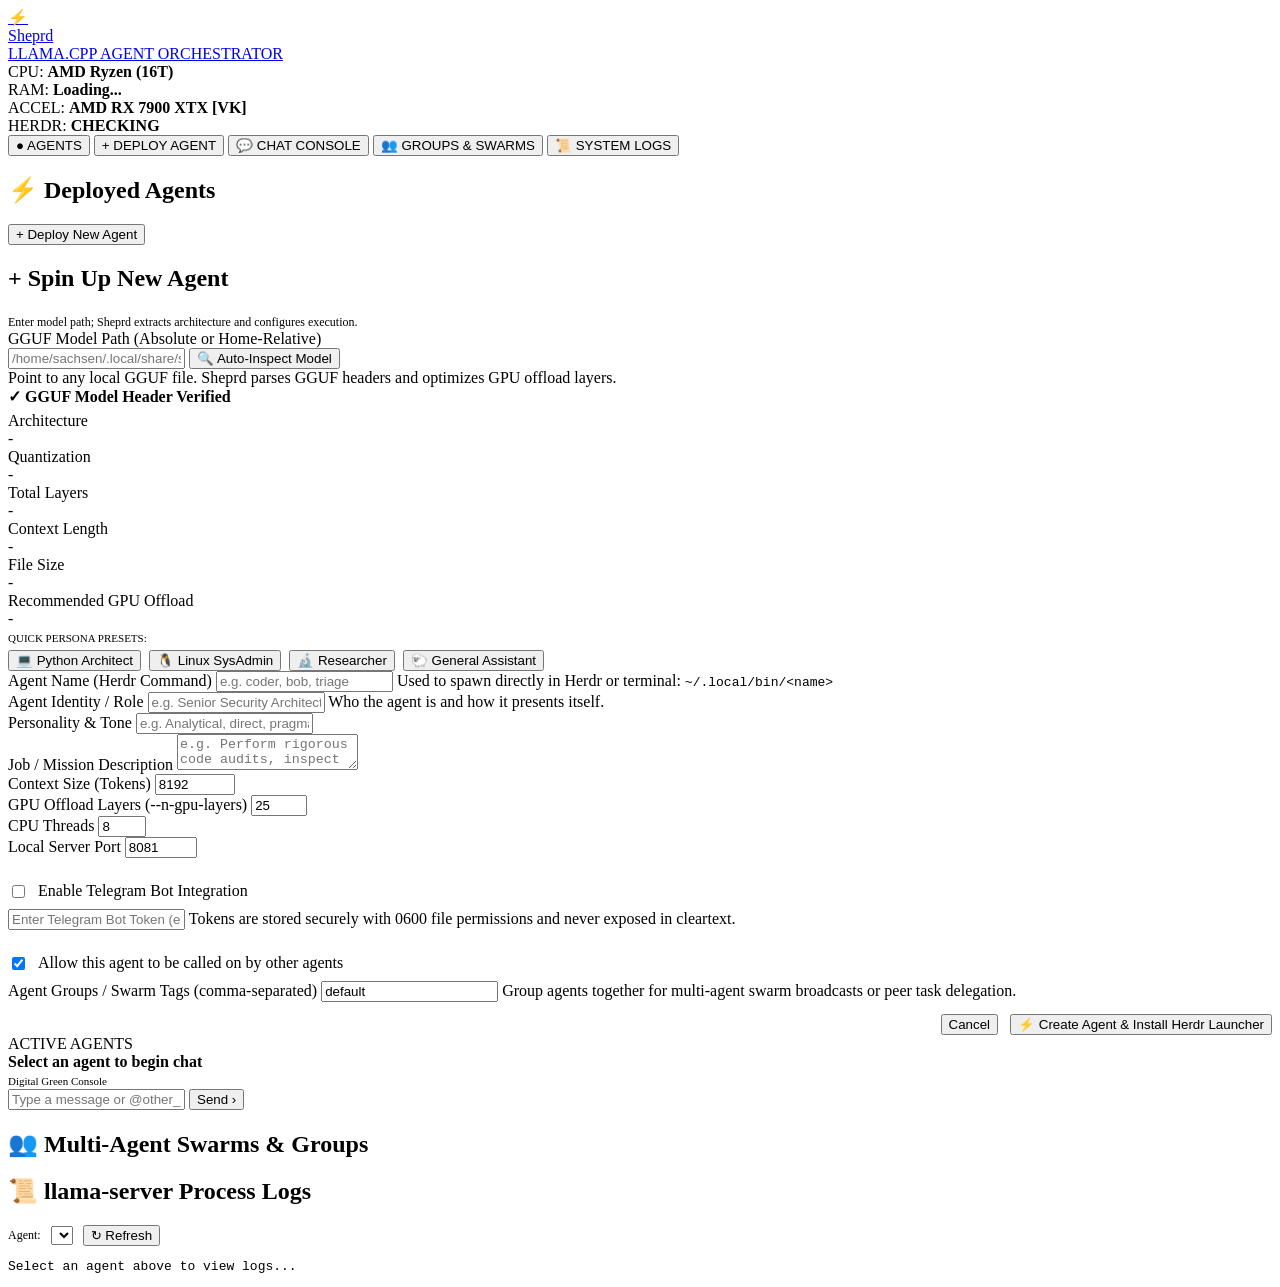
==== sheprd/web/templates/index.html @ b9df271e "Initial commit: Sheprd - Digital Green llama.cpp agent orchestrator & Herdr integration" ====
<!DOCTYPE html>
<html lang="en">
<head>
  <meta charset="UTF-8">
  <meta name="viewport" content="width=device-width, initial-scale=1.0">
  <title>Sheprd // llama.cpp Agent Orchestrator</title>
  <!-- CSRF_TOKEN -->
  <link rel="stylesheet" href="/static/css/digital_green.css">
</head>
<body>

  <!-- Header & System Telemetry -->
  <header>
    <a href="#" class="brand">
      <span class="brand-icon">⚡</span>
      <div>
        <div class="brand-title">Sheprd</div>
        <div class="brand-sub">LLAMA.CPP AGENT ORCHESTRATOR</div>
      </div>
    </a>

    <div class="telemetry-bar">
      <div class="telemetry-item">
        <span>CPU:</span> <strong id="stat-cpu">AMD Ryzen (16T)</strong>
      </div>
      <div class="telemetry-item">
        <span>RAM:</span> <strong id="stat-ram">Loading...</strong>
      </div>
      <div class="telemetry-item">
        <span>ACCEL:</span> <strong id="stat-gpu">AMD RX 7900 XTX [VK]</strong>
      </div>
      <div class="telemetry-item">
        <span>HERDR:</span> <strong id="stat-herdr">CHECKING</strong>
      </div>
    </div>
  </header>

  <!-- Navigation Tabs -->
  <nav class="tabs-nav">
    <button class="tab-btn active" data-tab="agents-tab">
      <span>●</span> AGENTS
    </button>
    <button class="tab-btn" data-tab="deploy-tab">
      <span>+</span> DEPLOY AGENT
    </button>
    <button class="tab-btn" data-tab="chat-tab">
      <span>💬</span> CHAT CONSOLE
    </button>
    <button class="tab-btn" data-tab="groups-tab">
      <span>👥</span> GROUPS &amp; SWARMS
    </button>
    <button class="tab-btn" data-tab="logs-tab">
      <span>📜</span> SYSTEM LOGS
    </button>
  </nav>

  <!-- Main Workspace -->
  <main>

    <!-- Tab 1: Agent Registry / Dashboard -->
    <section id="agents-tab" class="tab-content active">
      <div class="section-header">
        <h2 class="section-title"><span>⚡</span> Deployed Agents</h2>
        <button class="btn btn-primary" onclick="switchTab('deploy-tab')">+ Deploy New Agent</button>
      </div>

      <div class="agents-grid" id="agents-grid">
        <!-- Dynamically rendered by app.js -->
      </div>
    </section>

    <!-- Tab 2: Deploy New Agent Wizard -->
    <section id="deploy-tab" class="tab-content">
      <div class="section-header">
        <h2 class="section-title"><span>+</span> Spin Up New Agent</h2>
        <span style="font-size: 12px; color: var(--text-dim);">Enter model path; Sheprd extracts architecture and configures execution.</span>
      </div>

      <div class="form-panel">
        <form id="create-agent-form">
          <div class="form-grid">

            <!-- Model Path Input with Auto-Inspect -->
            <div class="form-group form-full">
              <label for="form-model-path">GGUF Model Path (Absolute or Home-Relative)</label>
              <div class="input-with-action">
                <input 
                  type="text" 
                  id="form-model-path" 
                  class="form-control" 
                  placeholder="/home/sachsen/.local/share/sheprd/models/qwen2.5-0.5b-instruct-q4_k_m.gguf" 
                  required
                >
                <button type="button" class="btn btn-primary" id="btn-inspect-model">
                  🔍 Auto-Inspect Model
                </button>
              </div>
              <span class="help-text">Point to any local GGUF file. Sheprd parses GGUF headers and optimizes GPU offload layers.</span>
            </div>

            <!-- Inspection Result Card (Appears after inspection) -->
            <div class="form-full">
              <div class="inspection-result" id="inspection-result-box">
                <div style="font-weight: 700; color: var(--accent-green); margin-bottom: 6px;">
                  ✓ GGUF Model Header Verified
                </div>
                <div class="inspection-grid">
                  <div class="inspect-stat-card">
                    <div class="label">Architecture</div>
                    <div class="value" id="inspect-arch">-</div>
                  </div>
                  <div class="inspect-stat-card">
                    <div class="label">Quantization</div>
                    <div class="value" id="inspect-quant">-</div>
                  </div>
                  <div class="inspect-stat-card">
                    <div class="label">Total Layers</div>
                    <div class="value" id="inspect-layers">-</div>
                  </div>
                  <div class="inspect-stat-card">
                    <div class="label">Context Length</div>
                    <div class="value" id="inspect-ctx">-</div>
                  </div>
                  <div class="inspect-stat-card">
                    <div class="label">File Size</div>
                    <div class="value" id="inspect-size">-</div>
                  </div>
                  <div class="inspect-stat-card">
                    <div class="label">Recommended GPU Offload</div>
                    <div class="value" id="inspect-rec-gpu">-</div>
                  </div>
                </div>
              </div>
            </div>

            <!-- Quick Presets -->
            <div class="form-full" style="margin-top: 4px;">
              <label style="margin-bottom: 6px; display: block; font-size: 11px; color: var(--text-dim);">
                QUICK PERSONA PRESETS:
              </label>
              <div style="display: flex; gap: 8px; flex-wrap: wrap;">
                <button type="button" class="btn btn-secondary preset-btn" data-preset="architect">💻 Python Architect</button>
                <button type="button" class="btn btn-secondary preset-btn" data-preset="sysadmin">🐧 Linux SysAdmin</button>
                <button type="button" class="btn btn-secondary preset-btn" data-preset="researcher">🔬 Researcher</button>
                <button type="button" class="btn btn-secondary preset-btn" data-preset="assistant">🐑 General Assistant</button>
              </div>
            </div>

            <!-- Agent Name & Identity -->
            <div class="form-group">
              <label for="form-name">Agent Name (Herdr Command)</label>
              <input type="text" id="form-name" class="form-control" placeholder="e.g. coder, bob, triage" pattern="^[a-zA-Z0-9_-]{1,32}$" required>
              <span class="help-text">Used to spawn directly in Herdr or terminal: <code>~/.local/bin/&lt;name&gt;</code></span>
            </div>

            <div class="form-group">
              <label for="form-identity">Agent Identity / Role</label>
              <input type="text" id="form-identity" class="form-control" placeholder="e.g. Senior Security Architect" required>
              <span class="help-text">Who the agent is and how it presents itself.</span>
            </div>

            <!-- Personality -->
            <div class="form-group form-full">
              <label for="form-personality">Personality &amp; Tone</label>
              <input type="text" id="form-personality" class="form-control" placeholder="e.g. Analytical, direct, pragmatic, speaks in concise bullet points" required>
            </div>

            <!-- Job / Mission -->
            <div class="form-group form-full">
              <label for="form-job">Job / Mission Description</label>
              <textarea id="form-job" class="form-control" placeholder="e.g. Perform rigorous code audits, inspect git diffs, diagnose bugs, and write unit tests." required></textarea>
            </div>

            <!-- Advanced Server Parameters -->
            <div class="form-group">
              <label for="form-context-size">Context Size (Tokens)</label>
              <input type="number" id="form-context-size" class="form-control" value="8192" min="512" max="131072">
            </div>

            <div class="form-group">
              <label for="form-gpu-layers">GPU Offload Layers (--n-gpu-layers)</label>
              <input type="number" id="form-gpu-layers" class="form-control" value="25" min="0" max="256">
            </div>

            <div class="form-group">
              <label for="form-threads">CPU Threads</label>
              <input type="number" id="form-threads" class="form-control" value="8" min="1" max="64">
            </div>

            <div class="form-group">
              <label for="form-port">Local Server Port</label>
              <input type="number" id="form-port" class="form-control" value="8081" min="1024" max="65535">
            </div>

            <input type="hidden" id="form-template" value="chatml">

            <!-- Telegram Bot Integration -->
            <div class="form-group form-full" style="border-top: 1px solid var(--border-green); padding-top: 16px; margin-top: 8px;">
              <div style="display: flex; align-items: center; gap: 10px; margin-bottom: 8px;">
                <input type="checkbox" id="form-tg-enabled" style="accent-color: var(--accent-green);">
                <label for="form-tg-enabled" style="margin: 0; cursor: pointer;">Enable Telegram Bot Integration</label>
              </div>
              <input type="password" id="form-tg-token" class="form-control" placeholder="Enter Telegram Bot Token (e.g. 123456789:ABCdefGHIjklMNOpqrSTUvwxYZ)">
              <span class="help-text">Tokens are stored securely with 0600 file permissions and never exposed in cleartext.</span>
            </div>

            <!-- Multi-Agent Coordination -->
            <div class="form-group form-full" style="border-top: 1px solid var(--border-green); padding-top: 16px; margin-top: 8px;">
              <div style="display: flex; align-items: center; gap: 10px; margin-bottom: 8px;">
                <input type="checkbox" id="form-callable" checked style="accent-color: var(--accent-green);">
                <label for="form-callable" style="margin: 0; cursor: pointer;">Allow this agent to be called on by other agents</label>
              </div>
              <label for="form-groups">Agent Groups / Swarm Tags (comma-separated)</label>
              <input type="text" id="form-groups" class="form-control" placeholder="e.g. dev, triage, research" value="default">
              <span class="help-text">Group agents together for multi-agent swarm broadcasts or peer task delegation.</span>
            </div>

            <div class="form-full" style="margin-top: 12px; display: flex; justify-content: flex-end; gap: 12px;">
              <button type="button" class="btn btn-secondary" onclick="switchTab('agents-tab')">Cancel</button>
              <button type="submit" class="btn btn-primary">⚡ Create Agent &amp; Install Herdr Launcher</button>
            </div>

          </div>
        </form>
      </div>
    </section>

    <!-- Tab 3: Interactive Chat Console -->
    <section id="chat-tab" class="tab-content">
      <div class="chat-container">
        <div class="chat-sidebar">
          <div class="chat-sidebar-header">ACTIVE AGENTS</div>
          <div class="chat-agent-list" id="chat-agent-list">
            <!-- Rendered by JS -->
          </div>
        </div>
        <div class="chat-main">
          <div class="chat-header">
            <div style="font-weight: 700; color: var(--accent-green);" id="chat-active-title">
              Select an agent to begin chat
            </div>
            <div>
              <span style="font-size: 11px; color: var(--text-dim);">Digital Green Console</span>
            </div>
          </div>
          <div class="chat-messages" id="chat-messages">
            <!-- Messages rendered by JS -->
          </div>
          <div class="chat-input-bar">
            <input type="text" id="chat-input" class="form-control" placeholder="Type a message or @other_agent...">
            <button class="btn btn-primary" id="chat-send-btn">Send ›</button>
          </div>
        </div>
      </div>
    </section>

    <!-- Tab 4: Groups & Swarms -->
    <section id="groups-tab" class="tab-content">
      <div class="section-header">
        <h2 class="section-title"><span>👥</span> Multi-Agent Swarms &amp; Groups</h2>
      </div>
      <div id="groups-container">
        <!-- Rendered by JS -->
      </div>
    </section>

    <!-- Tab 5: System Logs -->
    <section id="logs-tab" class="tab-content">
      <div class="section-header">
        <h2 class="section-title"><span>📜</span> llama-server Process Logs</h2>
        <div style="display: flex; gap: 10px; align-items: center;">
          <label style="font-size: 12px; color: var(--text-dim);">Agent:</label>
          <select id="log-agent-select" class="form-control" onchange="fetchLogs()"></select>
          <button class="btn btn-secondary" onclick="fetchLogs()">↻ Refresh</button>
        </div>
      </div>
      <pre class="logs-console" id="logs-console">Select an agent above to view logs...</pre>
    </section>

  </main>

  <!-- Notification Toasts Container -->
  <div class="toast-container" id="toast-container"></div>

  <script src="/static/js/app.js"></script>
</body>
</html>
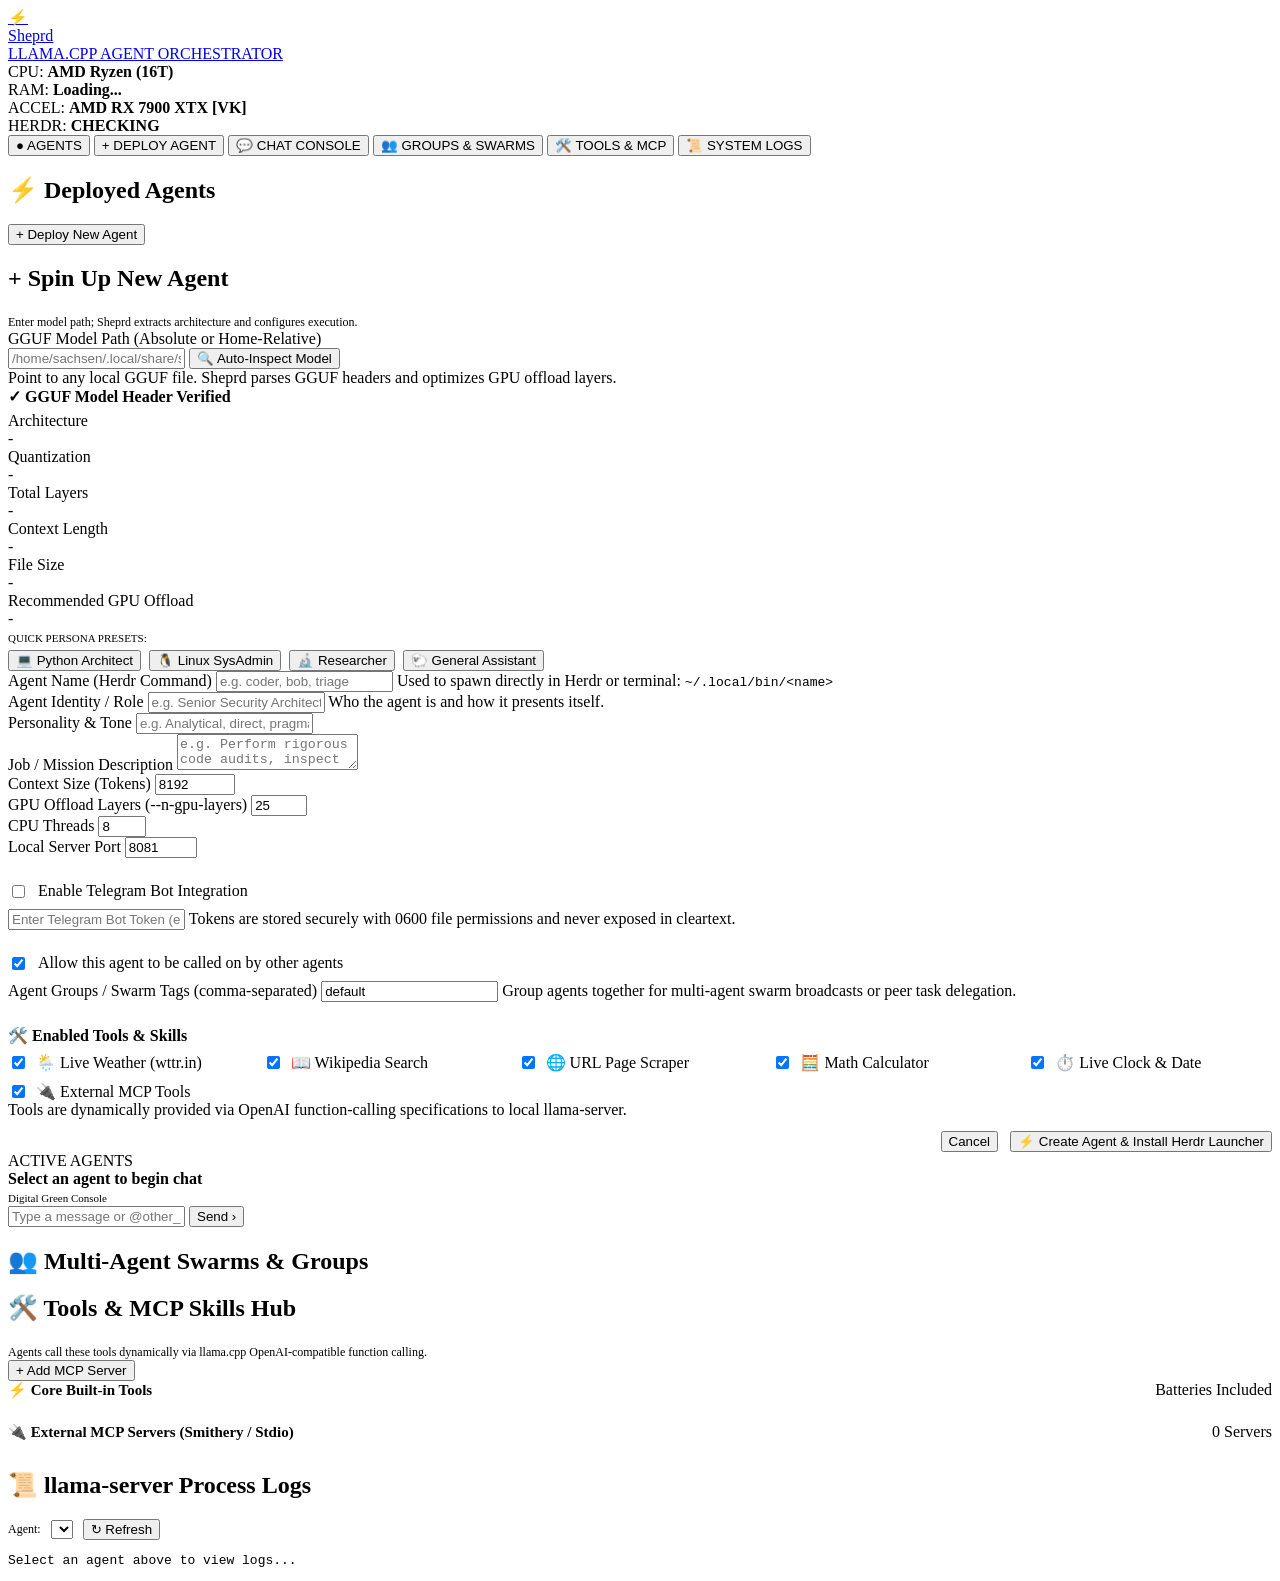
==== commit 747dc313: "Add agent tools ecosystem: Core Tool Pack and Model Context Protocol (MCP) hub" ====
--- a/sheprd/web/templates/index.html
+++ b/sheprd/web/templates/index.html
@@ -48,6 +48,9 @@
     </button>
     <button class="tab-btn" data-tab="groups-tab">
       <span>👥</span> GROUPS &amp; SWARMS
+    </button>
+    <button class="tab-btn" data-tab="tools-tab">
+      <span>🛠️</span> TOOLS &amp; MCP
     </button>
     <button class="tab-btn" data-tab="logs-tab">
       <span>📜</span> SYSTEM LOGS
@@ -215,6 +218,38 @@
               <span class="help-text">Group agents together for multi-agent swarm broadcasts or peer task delegation.</span>
             </div>
 
+            <!-- Enabled Tools & Skills -->
+            <div class="form-group form-full" style="border-top: 1px solid var(--border-green); padding-top: 16px; margin-top: 8px;">
+              <label style="margin-bottom: 8px; display: block; font-weight: 700; color: var(--accent-green);">🛠️ Enabled Tools &amp; Skills</label>
+              <div style="display: grid; grid-template-columns: repeat(auto-fill, minmax(220px, 1fr)); gap: 10px;" id="form-tools-container">
+                <label style="display: flex; align-items: center; gap: 8px; cursor: pointer;">
+                  <input type="checkbox" name="form_tool" value="get_weather" checked style="accent-color: var(--accent-green);">
+                  <span>🌦️ Live Weather (wttr.in)</span>
+                </label>
+                <label style="display: flex; align-items: center; gap: 8px; cursor: pointer;">
+                  <input type="checkbox" name="form_tool" value="wikipedia_search" checked style="accent-color: var(--accent-green);">
+                  <span>📖 Wikipedia Search</span>
+                </label>
+                <label style="display: flex; align-items: center; gap: 8px; cursor: pointer;">
+                  <input type="checkbox" name="form_tool" value="fetch_url" checked style="accent-color: var(--accent-green);">
+                  <span>🌐 URL Page Scraper</span>
+                </label>
+                <label style="display: flex; align-items: center; gap: 8px; cursor: pointer;">
+                  <input type="checkbox" name="form_tool" value="calculate" checked style="accent-color: var(--accent-green);">
+                  <span>🧮 Math Calculator</span>
+                </label>
+                <label style="display: flex; align-items: center; gap: 8px; cursor: pointer;">
+                  <input type="checkbox" name="form_tool" value="get_current_time" checked style="accent-color: var(--accent-green);">
+                  <span>⏱️ Live Clock &amp; Date</span>
+                </label>
+                <label style="display: flex; align-items: center; gap: 8px; cursor: pointer;">
+                  <input type="checkbox" name="form_tool" value="all_mcp" checked style="accent-color: var(--accent-green);">
+                  <span>🔌 External MCP Tools</span>
+                </label>
+              </div>
+              <span class="help-text">Tools are dynamically provided via OpenAI function-calling specifications to local llama-server.</span>
+            </div>
+
             <div class="form-full" style="margin-top: 12px; display: flex; justify-content: flex-end; gap: 12px;">
               <button type="button" class="btn btn-secondary" onclick="switchTab('agents-tab')">Cancel</button>
               <button type="submit" class="btn btn-primary">⚡ Create Agent &amp; Install Herdr Launcher</button>
@@ -264,7 +299,42 @@
       </div>
     </section>
 
-    <!-- Tab 5: System Logs -->
+    <!-- Tab 5: Tools & MCP Skills Hub -->
+    <section id="tools-tab" class="tab-content">
+      <div class="section-header">
+        <div>
+          <h2 class="section-title"><span>🛠️</span> Tools &amp; MCP Skills Hub</h2>
+          <span style="font-size: 12px; color: var(--text-dim);">Agents call these tools dynamically via llama.cpp OpenAI-compatible function calling.</span>
+        </div>
+        <button class="btn btn-primary" onclick="openAddMCPModal()">+ Add MCP Server</button>
+      </div>
+
+      <div class="tools-dashboard">
+        <!-- Core Tools Card -->
+        <div class="card">
+          <div class="card-header" style="display: flex; justify-content: space-between; align-items: center; border-bottom: 1px solid var(--border-green); padding-bottom: 10px; margin-bottom: 14px;">
+            <div style="font-weight: 700; color: var(--accent-green); font-size: 15px;">⚡ Core Built-in Tools</div>
+            <span class="tool-badge core">Batteries Included</span>
+          </div>
+          <div id="core-tools-list">
+            <!-- Rendered by JS -->
+          </div>
+        </div>
+
+        <!-- MCP Servers Card -->
+        <div class="card">
+          <div class="card-header" style="display: flex; justify-content: space-between; align-items: center; border-bottom: 1px solid var(--border-green); padding-bottom: 10px; margin-bottom: 14px;">
+            <div style="font-weight: 700; color: var(--accent-amber); font-size: 15px;">🔌 External MCP Servers (Smithery / Stdio)</div>
+            <span class="tool-badge mcp" id="mcp-count-badge">0 Servers</span>
+          </div>
+          <div id="mcp-servers-list">
+            <!-- Rendered by JS -->
+          </div>
+        </div>
+      </div>
+    </section>
+
+    <!-- Tab 6: System Logs -->
     <section id="logs-tab" class="tab-content">
       <div class="section-header">
         <h2 class="section-title"><span>📜</span> llama-server Process Logs</h2>
@@ -279,6 +349,55 @@
 
   </main>
 
+  <!-- Add MCP Server Modal -->
+  <div id="add-mcp-modal" class="modal-overlay" style="display: none; position: fixed; inset: 0; background: rgba(0,0,0,0.8); backdrop-filter: blur(4px); z-index: 1000; align-items: center; justify-content: center;">
+    <div class="modal-content" style="background: var(--bg-card); border: 1px solid var(--accent-green); border-radius: 6px; padding: 24px; max-width: 550px; width: 90%; box-shadow: var(--glow-bright);">
+      <div style="display: flex; justify-content: space-between; align-items: center; margin-bottom: 16px; border-bottom: 1px solid var(--border-green); padding-bottom: 8px;">
+        <h3 style="color: var(--accent-green); font-size: 16px;">🔌 Connect External MCP Tool Server</h3>
+        <button class="btn btn-secondary" onclick="closeAddMCPModal()" style="padding: 2px 8px;">✕</button>
+      </div>
+      <form id="add-mcp-form">
+        <!-- Preset Dropdown -->
+        <div class="form-group" style="margin-bottom: 14px;">
+          <label style="font-size: 12px; color: var(--accent-green); font-weight: 700;">Select Quick Preset (Smithery / Standard)</label>
+          <select id="mcp-preset-select" class="form-control" onchange="applyMCPPreset(this.value)">
+            <option value="custom">-- Custom Command --</option>
+            <option value="duckduckgo">DuckDuckGo Search (npx -y @modelcontextprotocol/server-duckduckgo)</option>
+            <option value="brave">Brave Web Search (npx -y @modelcontextprotocol/server-brave-search)</option>
+            <option value="sqlite">SQLite Database (uvx mcp-server-sqlite)</option>
+            <option value="filesystem">Local Filesystem (npx -y @modelcontextprotocol/server-filesystem)</option>
+            <option value="memory">Memory Graph (npx -y @modelcontextprotocol/server-memory)</option>
+          </select>
+        </div>
+
+        <div class="form-group" style="margin-bottom: 12px;">
+          <label for="mcp-name">Server Identifier</label>
+          <input type="text" id="mcp-name" class="form-control" placeholder="e.g. duckduckgo, brave, sqlite" required>
+        </div>
+
+        <div class="form-group" style="margin-bottom: 12px;">
+          <label for="mcp-command">Command Binary</label>
+          <input type="text" id="mcp-command" class="form-control" placeholder="e.g. npx, python3, uvx" required>
+        </div>
+
+        <div class="form-group" style="margin-bottom: 12px;">
+          <label for="mcp-args">Arguments (Space-separated)</label>
+          <input type="text" id="mcp-args" class="form-control" placeholder="e.g. -y @modelcontextprotocol/server-duckduckgo">
+        </div>
+
+        <div class="form-group" style="margin-bottom: 16px;">
+          <label for="mcp-desc">Description</label>
+          <input type="text" id="mcp-desc" class="form-control" placeholder="e.g. Real-time web search capabilities">
+        </div>
+
+        <div style="display: flex; justify-content: flex-end; gap: 10px;">
+          <button type="button" class="btn btn-secondary" onclick="closeAddMCPModal()">Cancel</button>
+          <button type="submit" class="btn btn-primary">Connect Server ›</button>
+        </div>
+      </form>
+    </div>
+  </div>
+
   <!-- Notification Toasts Container -->
   <div class="toast-container" id="toast-container"></div>
 
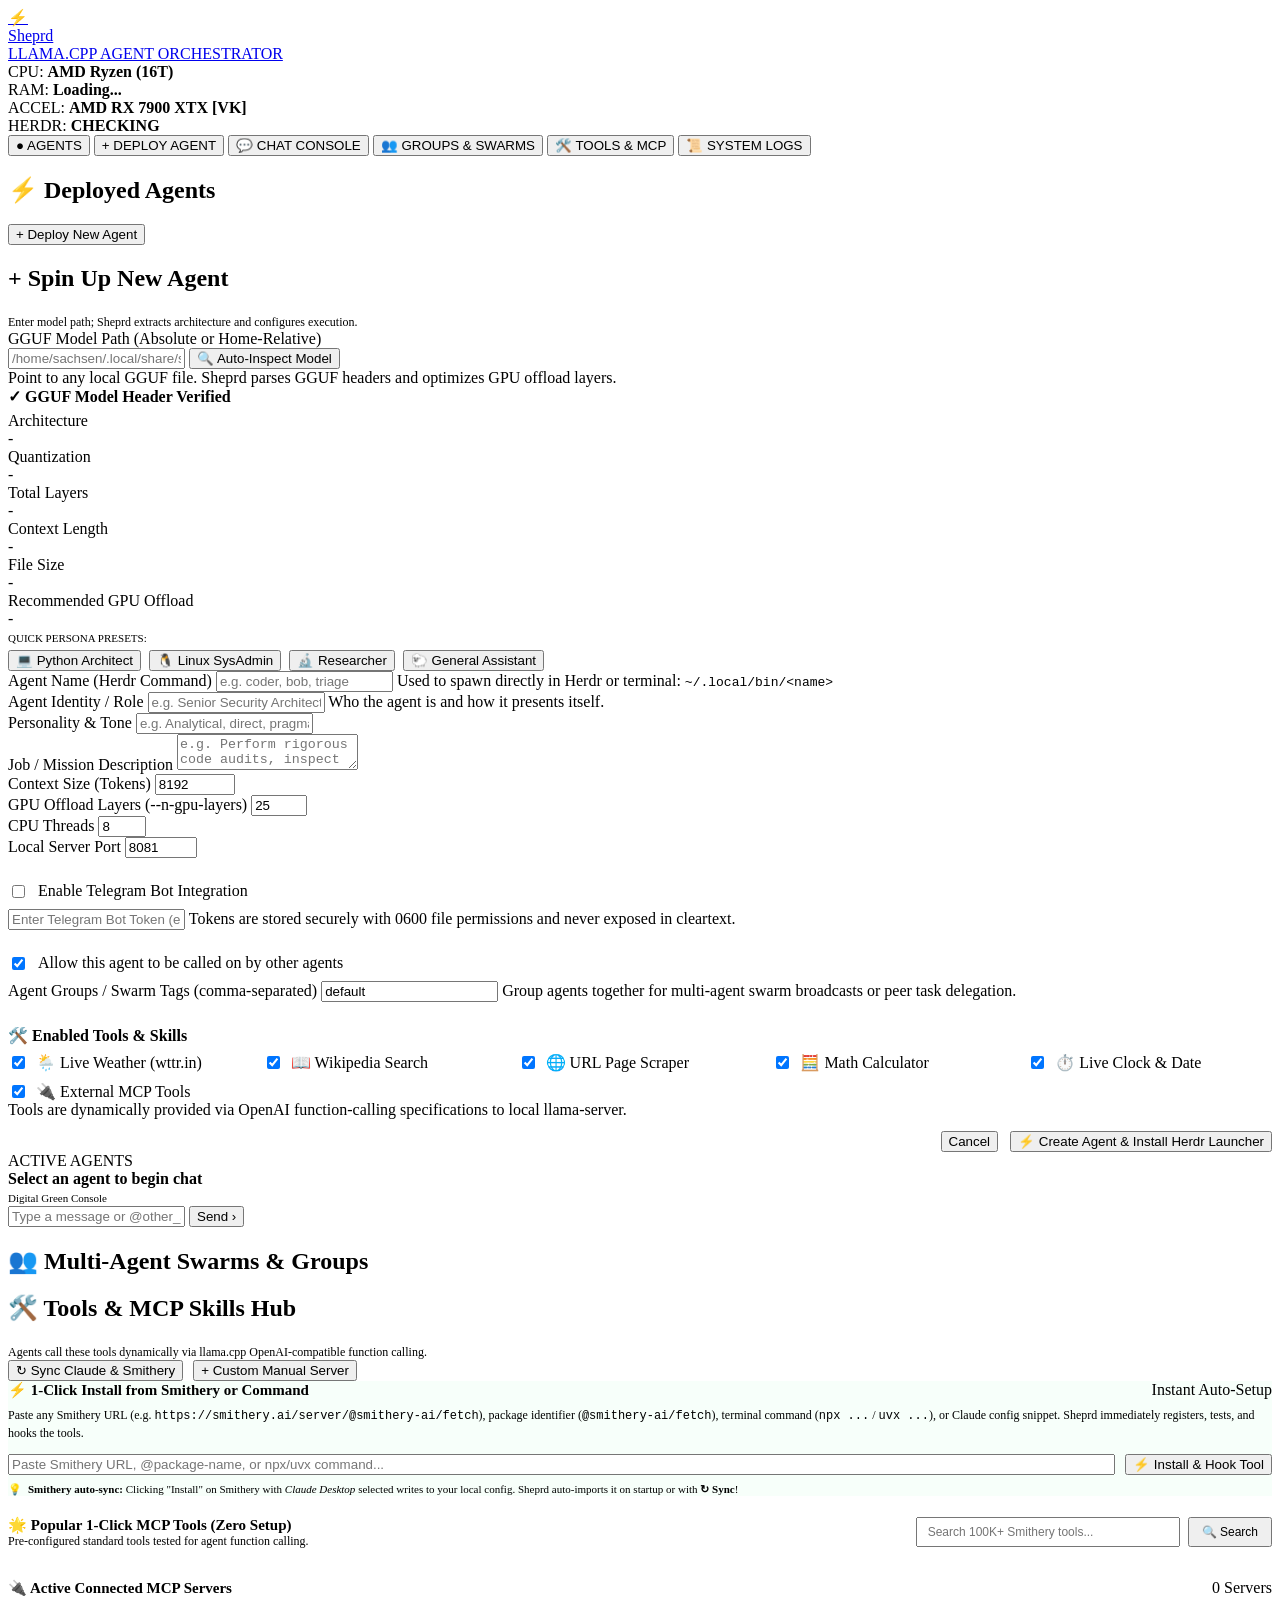
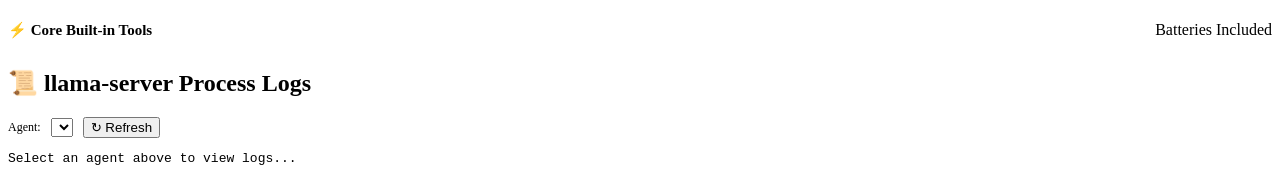
==== commit dd514d39: "feat(mcp): add 1-click Smithery install, zero-setup app store, and Claude auto-sync" ====
--- a/sheprd/web/templates/index.html
+++ b/sheprd/web/templates/index.html
@@ -306,10 +306,64 @@
           <h2 class="section-title"><span>🛠️</span> Tools &amp; MCP Skills Hub</h2>
           <span style="font-size: 12px; color: var(--text-dim);">Agents call these tools dynamically via llama.cpp OpenAI-compatible function calling.</span>
         </div>
-        <button class="btn btn-primary" onclick="openAddMCPModal()">+ Add MCP Server</button>
-      </div>
-
+        <div style="display: flex; gap: 10px; align-items: center;">
+          <button class="btn btn-secondary" id="btn-sync-external" onclick="syncExternalMCPConfigs()">↻ Sync Claude &amp; Smithery</button>
+          <button class="btn btn-secondary" onclick="openAddMCPModal()">+ Custom Manual Server</button>
+        </div>
+      </div>
+
+      <!-- Quick 1-Click Installer from Smithery / Command -->
+      <div class="card" style="margin-bottom: 20px; border-color: var(--accent-green); background: rgba(0, 255, 102, 0.03);">
+        <div style="display: flex; justify-content: space-between; align-items: center; margin-bottom: 8px;">
+          <div style="font-weight: 700; color: var(--accent-green); font-size: 15px;">⚡ 1-Click Install from Smithery or Command</div>
+          <span class="tool-badge core">Instant Auto-Setup</span>
+        </div>
+        <div style="font-size: 12px; color: var(--text-dim); margin-bottom: 12px; line-height: 1.4;">
+          Paste any Smithery URL (e.g. <code>https://smithery.ai/server/@smithery-ai/fetch</code>), package identifier (<code>@smithery-ai/fetch</code>), terminal command (<code>npx ...</code> / <code>uvx ...</code>), or Claude config snippet. Sheprd immediately registers, tests, and hooks the tools.
+        </div>
+        <form id="quick-mcp-form" onsubmit="handleQuickMCPInstall(event)" style="display: flex; gap: 10px;">
+          <input type="text" id="quick-mcp-input" class="form-control" placeholder="Paste Smithery URL, @package-name, or npx/uvx command..." style="flex: 1;" required>
+          <button type="submit" id="btn-quick-install-submit" class="btn btn-primary" style="white-space: nowrap;">⚡ Install &amp; Hook Tool</button>
+        </form>
+        <div style="font-size: 11px; color: var(--text-dim); margin-top: 8px; display: flex; align-items: center; gap: 6px;">
+          <span>💡</span>
+          <span><strong>Smithery auto-sync:</strong> Clicking "Install" on Smithery with <em>Claude Desktop</em> selected writes to your local config. Sheprd auto-imports it on startup or with <strong>↻ Sync</strong>!</span>
+        </div>
+      </div>
+
+      <!-- Popular Zero-Setup Tools / App Store -->
+      <div class="card" style="margin-bottom: 20px;">
+        <div class="card-header" style="display: flex; justify-content: space-between; align-items: center; border-bottom: 1px solid var(--border-green); padding-bottom: 10px; margin-bottom: 14px; flex-wrap: wrap; gap: 10px;">
+          <div>
+            <div style="font-weight: 700; color: var(--accent-green); font-size: 15px;">🌟 Popular 1-Click MCP Tools (Zero Setup)</div>
+            <div style="font-size: 12px; color: var(--text-dim);">Pre-configured standard tools tested for agent function calling.</div>
+          </div>
+          <div style="display: flex; gap: 8px; align-items: center;">
+            <input type="text" id="smithery-search-input" class="form-control" placeholder="Search 100K+ Smithery tools..." style="width: 240px; padding: 6px 10px; font-size: 12px;" onkeydown="if(event.key==='Enter'){event.preventDefault();triggerSmitherySearch();}">
+            <button class="btn btn-secondary" onclick="triggerSmitherySearch()" style="padding: 6px 12px; font-size: 12px;">🔍 Search</button>
+          </div>
+        </div>
+
+        <div id="smithery-search-results" style="display: none; margin-bottom: 16px;"></div>
+
+        <div id="featured-mcp-grid" class="featured-mcp-grid">
+          <!-- Populated by loadFeaturedMCP() -->
+        </div>
+      </div>
+
+      <!-- Connected Servers & Core Tools Dashboard -->
       <div class="tools-dashboard">
+        <!-- MCP Servers Card -->
+        <div class="card">
+          <div class="card-header" style="display: flex; justify-content: space-between; align-items: center; border-bottom: 1px solid var(--border-green); padding-bottom: 10px; margin-bottom: 14px;">
+            <div style="font-weight: 700; color: var(--accent-amber); font-size: 15px;">🔌 Active Connected MCP Servers</div>
+            <span class="tool-badge mcp" id="mcp-count-badge">0 Servers</span>
+          </div>
+          <div id="mcp-servers-list">
+            <!-- Rendered by JS -->
+          </div>
+        </div>
+
         <!-- Core Tools Card -->
         <div class="card">
           <div class="card-header" style="display: flex; justify-content: space-between; align-items: center; border-bottom: 1px solid var(--border-green); padding-bottom: 10px; margin-bottom: 14px;">
@@ -317,17 +371,6 @@
             <span class="tool-badge core">Batteries Included</span>
           </div>
           <div id="core-tools-list">
-            <!-- Rendered by JS -->
-          </div>
-        </div>
-
-        <!-- MCP Servers Card -->
-        <div class="card">
-          <div class="card-header" style="display: flex; justify-content: space-between; align-items: center; border-bottom: 1px solid var(--border-green); padding-bottom: 10px; margin-bottom: 14px;">
-            <div style="font-weight: 700; color: var(--accent-amber); font-size: 15px;">🔌 External MCP Servers (Smithery / Stdio)</div>
-            <span class="tool-badge mcp" id="mcp-count-badge">0 Servers</span>
-          </div>
-          <div id="mcp-servers-list">
             <!-- Rendered by JS -->
           </div>
         </div>
